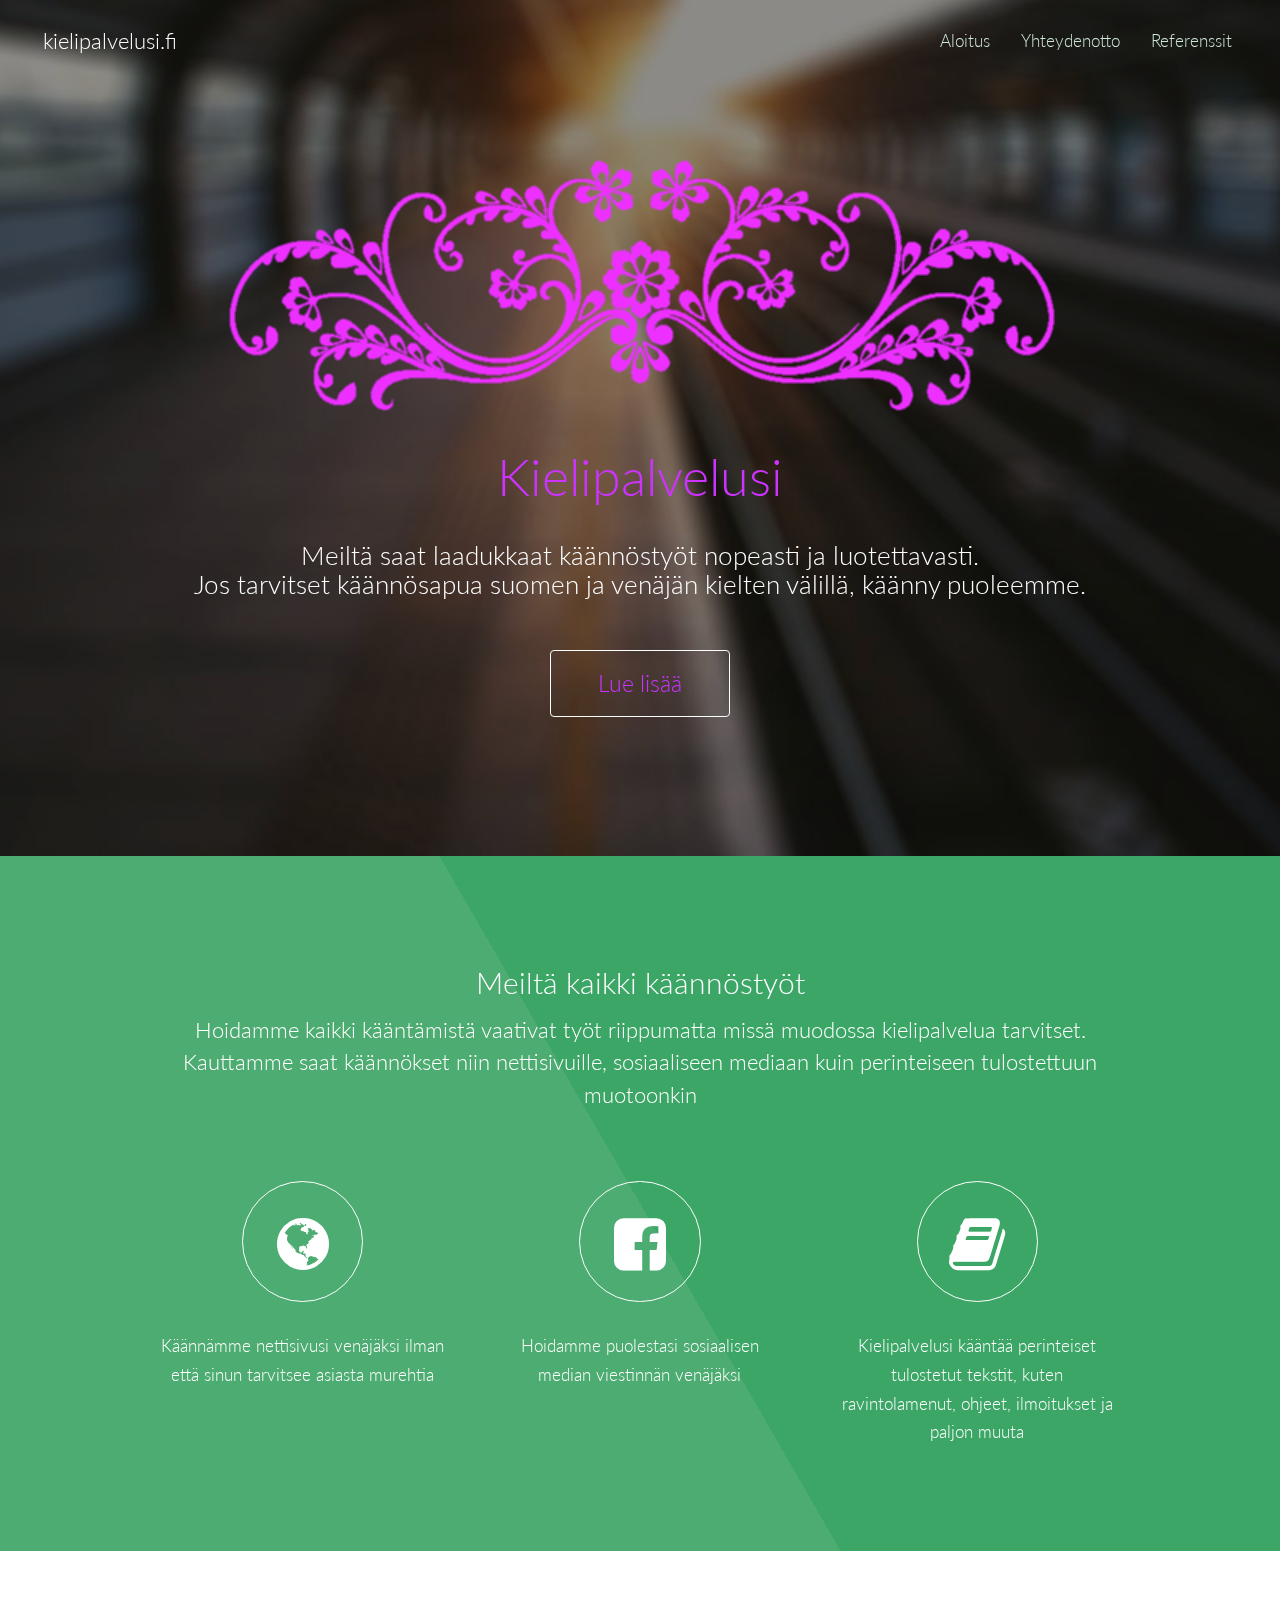
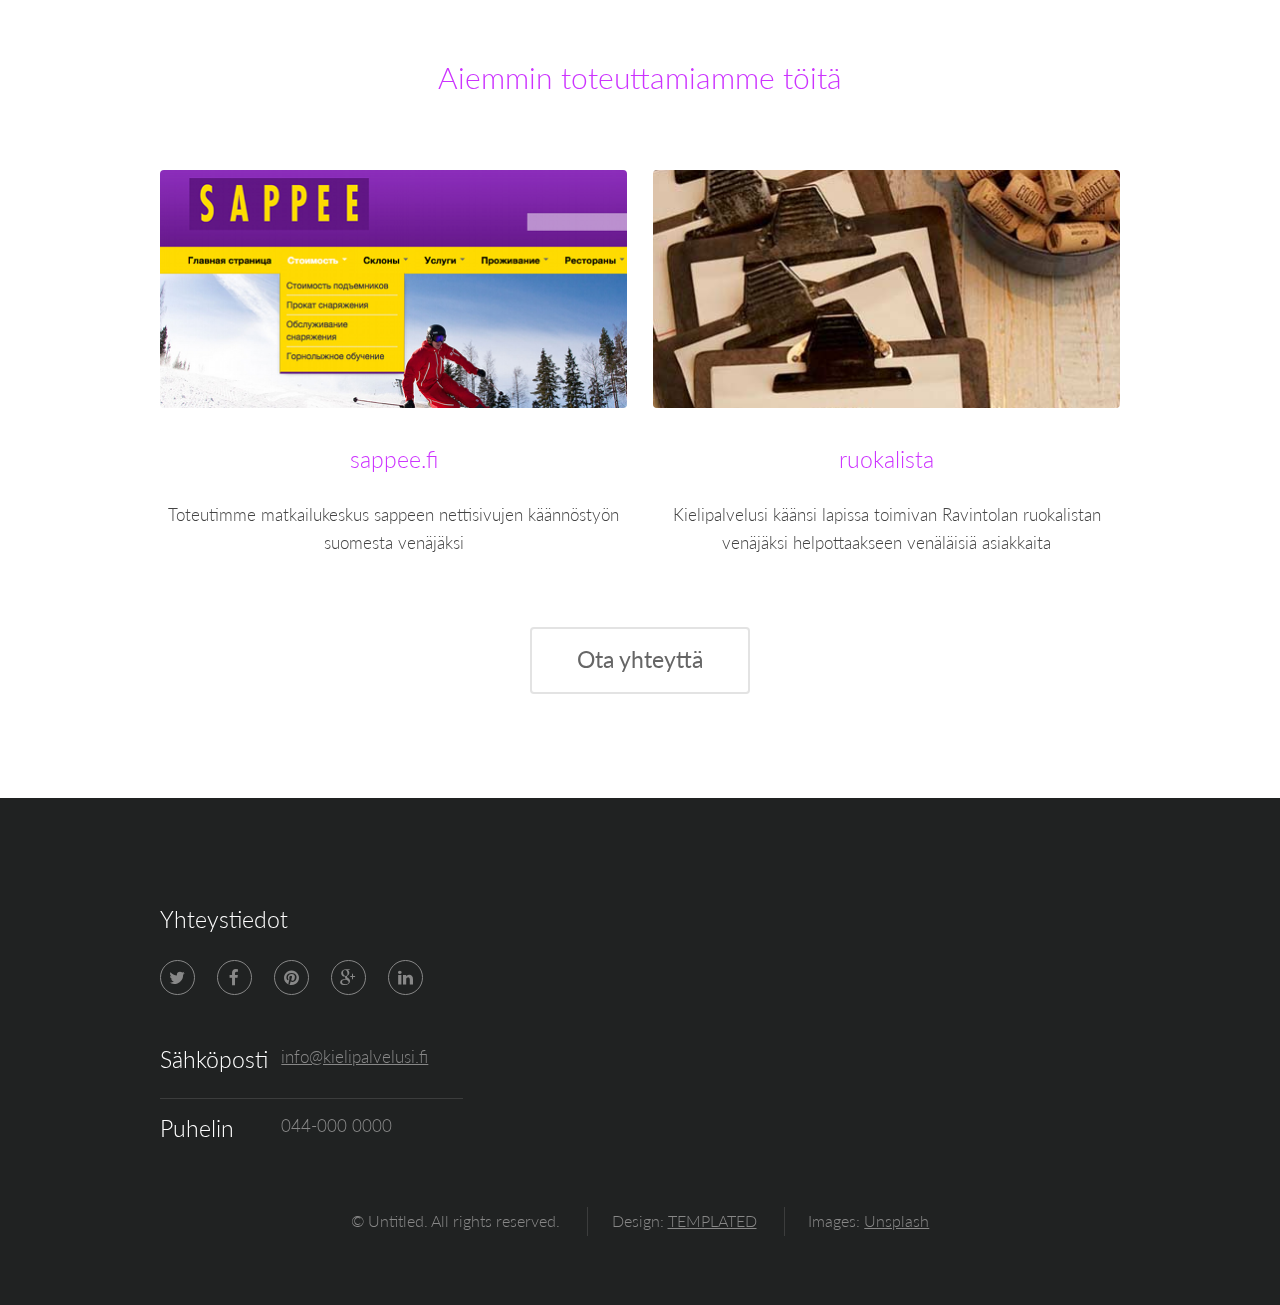
==== index.html @ eb9a6824 "Initial commit for kielipalvelusi.fi" ====
<!DOCTYPE html>
<!--
	Interphase by TEMPLATED
	templated.co @templatedco
	Released for free under the Creative Commons Attribution 3.0 license (templated.co/license)
-->
<html lang="en">
	<head>
		<meta charset="UTF-8">
		<title>Kielipalvelusi.fi</title>
		<meta http-equiv="content-type" content="text/html; charset=utf-8" />
		<meta name="description" content="" />
		<meta name="keywords" content="kielipalvelu tulkkaus kieli käännös" />
		<!--[if lte IE 8]><script src="css/ie/html5shiv.js"></script><![endif]-->
		<script src="js/jquery.min.js"></script>
		<script src="js/skel.min.js"></script>
		<script src="js/skel-layers.min.js"></script>
		<script src="js/init.js"></script>
		<noscript>
			<link rel="stylesheet" href="css/skel.css" />
			<link rel="stylesheet" href="css/style.css" />
			<link rel="stylesheet" href="css/style-xlarge.css" />
		</noscript>
		<!--[if lte IE 8]><link rel="stylesheet" href="css/ie/v8.css" /><![endif]-->
	</head>
	<body class="landing">

		<!-- Header -->
			<header id="header">
				<h1><a href="index.html">kielipalvelusi.fi</a></h1>
				<nav id="nav">
					<ul>
						<li><a href="index.html">Aloitus</a></li>
						<li><a href="yhteydenotto.html">Yhteydenotto</a></li>
						<li><a href="#two">Referenssit</a></li>
					</ul>
				</nav>
			</header>

		<!-- Banner -->
			<section id="banner">
				<img src="floral.png" /><h2>Kielipalvelusi</h2>
				<p>Meilt&auml; saat laadukkaat k&auml;&auml;nn&ouml;sty&ouml;t nopeasti ja luotettavasti.<br />
				Jos tarvitset k&auml;&auml;nn&ouml;sapua suomen ja ven&auml;j&auml;n kielten v&auml;lill&auml;, k&auml;&auml;nny puoleemme.</p>
				<ul class="actions">
					<li>
						<a href="#one" class="button big">Lue lis&auml;&auml;</a>
					</li>
				</ul>
			</section>

		<!-- One -->
			<section id="one" class="wrapper style1 align-center">
				<div class="container">
					<header>
						<h2>Meilt&auml; kaikki k&auml;&auml;nn&ouml;sty&ouml;t</h2>
						<p>Hoidamme kaikki k&auml;&auml;nt&auml;mist&auml; vaativat ty&ouml;t riippumatta miss&auml; muodossa kielipalvelua tarvitset. Kauttamme saat k&auml;&auml;nn&ouml;kset niin nettisivuille, sosiaaliseen mediaan kuin perinteiseen tulostettuun muotoonkin</p>
					</header>
					<div class="row 200%">
						<section class="4u 12u$(small)">
							<i class="icon big rounded fa-globe"></i>
							<p>K&auml;&auml;nn&auml;mme nettisivusi ven&auml;j&auml;ksi ilman ett&auml; sinun tarvitsee asiasta murehtia</p>
						</section>
						<section class="4u 12u$(small)">
							<i class="icon big rounded fa-facebook-square"></i>
							<p>Hoidamme puolestasi sosiaalisen median viestinn&auml;n ven&auml;j&auml;ksi</p>
						</section>
						<section class="4u$ 12u$(small)">
							<i class="icon big rounded fa-book"></i>
							<p>Kielipalvelusi k&auml;&auml;nt&auml;&auml; perinteiset tulostetut tekstit, kuten ravintolamenut, ohjeet, ilmoitukset ja paljon muuta</p>
						</section>
					</div>
				</div>
			</section>

		<!-- Two -->
			<section id="two" class="wrapper style2 align-center">
				<div class="container">
					<header>
						<h2>Aiemmin toteuttamiamme t&ouml;it&auml;</h2>
					</header>
					<div class="row">
						<section class="feature 6u 12u$(small)">
							<img class="image fit" src="images/sappee.png" alt="" />
							<h3 class="title">sappee.fi</h3>
							<p>Toteutimme matkailukeskus sappeen nettisivujen k&auml;&auml;nn&ouml;sty&ouml;n suomesta ven&auml;j&auml;ksi</p>
						</section>
						<section class="feature 6u$ 12u$(small)">
							<img class="image fit" src="images/menu.png" alt="" />
							<h3 class="title">ruokalista</h3>
							<p>Kielipalvelusi k&auml;&auml;nsi lapissa toimivan Ravintolan ruokalistan ven&auml;j&auml;ksi helpottaakseen ven&auml;l&auml;isi&auml; asiakkaita</p>
						</section>

					</div>
					<footer>
						<ul class="actions">
							<li>
								<a href="yhteydenotto.html" class="button alt big">Ota yhteytt&auml;</a>
							</li>
						</ul>
					</footer>
				</div>
			</section>

		<!-- Footer -->
			<footer id="footer">
				<div class="container">
					<div class="row">
						<section class="4u$ 12u$(medium) 12u$(small)">
							<h3>Yhteystiedot</h3>
							<ul class="icons">
								<li><a href="#" class="icon rounded fa-twitter"><span class="label">Twitter</span></a></li>
								<li><a href="#" class="icon rounded fa-facebook"><span class="label">Facebook</span></a></li>
								<li><a href="#" class="icon rounded fa-pinterest"><span class="label">Pinterest</span></a></li>
								<li><a href="#" class="icon rounded fa-google-plus"><span class="label">Google+</span></a></li>
								<li><a href="#" class="icon rounded fa-linkedin"><span class="label">LinkedIn</span></a></li>
							</ul>
							<ul class="tabular">
								<li>
									<h3>S&auml;hk&ouml;posti</h3>
									<a href="#">info@kielipalvelusi.fi</a>
								</li>
								<li>
									<h3>Puhelin</h3>
									044-000 0000
								</li>
							</ul>
						</section>
					</div>
					<ul class="copyright">
						<li>&copy; Untitled. All rights reserved.</li>
						<li>Design: <a href="http://templated.co">TEMPLATED</a></li>
						<li>Images: <a href="http://unsplash.com">Unsplash</a></li>
					</ul>
				</div>
			</footer>

	</body>
</html>
---- css/skel.css ----
/* Resets (http://meyerweb.com/eric/tools/css/reset/ | v2.0 | 20110126 | License: none (public domain)) */

	html,body,div,span,applet,object,iframe,h1,h2,h3,h4,h5,h6,p,blockquote,pre,a,abbr,acronym,address,big,cite,code,del,dfn,em,img,ins,kbd,q,s,samp,small,strike,strong,sub,sup,tt,var,b,u,i,center,dl,dt,dd,ol,ul,li,fieldset,form,label,legend,table,caption,tbody,tfoot,thead,tr,th,td,article,aside,canvas,details,embed,figure,figcaption,footer,header,hgroup,menu,nav,output,ruby,section,summary,time,mark,audio,video{margin:0;padding:0;border:0;font-size:100%;font:inherit;vertical-align:baseline;}article,aside,details,figcaption,figure,footer,header,hgroup,menu,nav,section{display:block;}body{line-height:1;}ol,ul{list-style:none;}blockquote,q{quotes:none;}blockquote:before,blockquote:after,q:before,q:after{content:'';content:none;}table{border-collapse:collapse;border-spacing:0;}body{-webkit-text-size-adjust:none}

/* Box Model */

	*, *:before, *:after {
		-moz-box-sizing: border-box;
		-webkit-box-sizing: border-box;
		box-sizing: border-box;
	}

/* Container */

	body {
		/* min-width: (containers) */
		min-width: 1200px;
	}

	.container {
		margin-left: auto;
		margin-right: auto;

		/* width: (containers) */
		width: 1200px;
	}

	/* Modifiers */

		/* 125% */
			.container.\31 25\25 {
				width: 100%;

				/* max-width: (containers * 1.25) */
				max-width: 1500px;

				/* min-width: (containers) */
				min-width: 1200px;
			}

		/* 75% */
			.container.\37 5\25 {

				/* width: (containers * 0.75) */
				width: 900px;

			}

		/* 50% */
			.container.\35 0\25 {

				/* width: (containers * 0.50) */
				width: 600px;

			}

		/* 25% */
			.container.\32 5\25 {

				/* width: (containers * 0.25) */
				width: 300px;

			}

/* Grid */

	.row {
		border-bottom: solid 1px transparent;
	}

	.row > * {
		float: left;
	}

	.row:after, .row:before {
		content: '';
		display: block;
		clear: both;
		height: 0;
	}

	.row.uniform > * > :first-child {
		margin-top: 0;
	}

	.row.uniform > * > :last-child {
		margin-bottom: 0;
	}

	/* Gutters */

		/* Normal */

			.row > * {
				/* padding: (gutters.horizontal) 0 0 (gutters.vertical) */
				padding: 0 0 0 2em;
			}

			.row {
				/* margin: -(gutters.horizontal) 0 0 -(gutters.vertical) */
				margin: 0 0 0 -2em;
			}

			.row.uniform > * {
				/* padding: (gutters.vertical) 0 0 (gutters.vertical) */
				padding: 2em 0 0 2em;
			}

			.row.uniform {
				/* margin: -(gutters.vertical) 0 0 -(gutters.vertical) */
				margin: -2em 0 0 -2em;
			}

		/* 200% */

			.row.\32 00\25 > * {
				/* padding: (gutters.horizontal) 0 0 (gutters.vertical) */
				padding: 0 0 0 4em;
			}

			.row.\32 00\25 {
				/* margin: -(gutters.horizontal) 0 0 -(gutters.vertical) */
				margin: 0 0 0 -4em;
			}

			.row.uniform.\32 00\25 > * {
				/* padding: (gutters.vertical) 0 0 (gutters.vertical) */
				padding: 4em 0 0 4em;
			}

			.row.uniform.\32 00\25 {
				/* margin: -(gutters.vertical) 0 0 -(gutters.vertical) */
				margin: -4em 0 0 -4em;
			}

		/* 150% */

			.row.\31 50\25 > * {
				/* padding: (gutters.horizontal) 0 0 (gutters.vertical) */
				padding: 0 0 0 1.5em;
			}

			.row.\31 50\25 {
				/* margin: -(gutters.horizontal) 0 0 -(gutters.vertical) */
				margin: 0 0 0 -1.5em;
			}

			.row.uniform.\31 50\25 > * {
				/* padding: (gutters.vertical) 0 0 (gutters.vertical) */
				padding: 1.5em 0 0 1.5em;
			}

			.row.uniform.\31 50\25 {
				/* margin: -(gutters.vertical) 0 0 -(gutters.vertical) */
				margin: -1.5em 0 0 -1.5em;
			}

		/* 50% */

			.row.\35 0\25 > * {
				/* padding: (gutters.horizontal) 0 0 (gutters.vertical) */
				padding: 0 0 0 1em;
			}

			.row.\35 0\25 {
				/* margin: -(gutters.horizontal) 0 0 -(gutters.vertical) */
				margin: 0 0 0 -1em;
			}

			.row.uniform.\35 0\25 > * {
				/* padding: (gutters.vertical) 0 0 (gutters.vertical) */
				padding: 1em 0 0 1em;
			}

			.row.uniform.\35 0\25 {
				/* margin: -(gutters.vertical) 0 0 -(gutters.vertical) */
				margin: -1em 0 0 -1em;
			}

		/* 25% */

			.row.\32 5\25 > * {
				/* padding: (gutters.horizontal) 0 0 (gutters.vertical) */
				padding: 0 0 0 0.5em;
			}

			.row.\32 5\25 {
				/* margin: -(gutters.horizontal) 0 0 -(gutters.vertical) */
				margin: 0 0 0 -0.5em;
			}

			.row.uniform.\32 5\25 > * {
				/* padding: (gutters.vertical) 0 0 (gutters.vertical) */
				padding: 0.5em 0 0 0.5em;
			}

			.row.uniform.\32 5\25 {
				/* margin: -(gutters.vertical) 0 0 -(gutters.vertical) */
				margin: -0.5em 0 0 -0.5em;
			}

		/* 0% */

			.row.\30 \25 > * {
				/* padding: (gutters.horizontal) 0 0 (gutters.vertical) */
				padding: 0;
			}

			.row.\30 \25 {
				/* margin: -(gutters.horizontal) 0 0 -(gutters.vertical) */
				margin: 0;
			}

	/* Cells */

		.\31 2u, .\31 2u\24, .\31 2u\28 1\29, .\31 2u\24\28 1\29 { width: 100%; clear: none; }
		.\31 1u, .\31 1u\24, .\31 1u\28 1\29, .\31 1u\24\28 1\29 { width: 91.6666666667%; clear: none; }
		.\31 0u, .\31 0u\24, .\31 0u\28 1\29, .\31 0u\24\28 1\29 { width: 83.3333333333%; clear: none; }
		.\39 u, .\39 u\24, .\39 u\28 1\29, .\39 u\24\28 1\29 { width: 75%; clear: none; }
		.\38 u, .\38 u\24, .\38 u\28 1\29, .\38 u\24\28 1\29 { width: 66.6666666667%; clear: none; }
		.\37 u, .\37 u\24, .\37 u\28 1\29, .\37 u\24\28 1\29 { width: 58.3333333333%; clear: none; }
		.\36 u, .\36 u\24, .\36 u\28 1\29, .\36 u\24\28 1\29 { width: 50%; clear: none; }
		.\35 u, .\35 u\24, .\35 u\28 1\29, .\35 u\24\28 1\29 { width: 41.6666666667%; clear: none; }
		.\34 u, .\34 u\24, .\34 u\28 1\29, .\34 u\24\28 1\29 { width: 33.3333333333%; clear: none; }
		.\33 u, .\33 u\24, .\33 u\28 1\29, .\33 u\24\28 1\29 { width: 25%; clear: none; }
		.\32 u, .\32 u\24, .\32 u\28 1\29, .\32 u\24\28 1\29 { width: 16.6666666667%; clear: none; }
		.\31 u, .\31 u\24, .\31 u\28 1\29, .\31 u\24\28 1\29 { width: 8.3333333333%; clear: none; }

		.\31 2u\24 + *, .\31 2u\24\28 1\29 + *,
		.\31 1u\24 + *, .\31 1u\24\28 1\29 + *,
		.\31 0u\24 + *, .\31 0u\24\28 1\29 + *,
		.\39 u\24 + *, .\39 u\24\28 1\29 + *,
		.\38 u\24 + *, .\38 u\24\28 1\29 + *,
		.\37 u\24 + *, .\37 u\24\28 1\29 + *,
		.\36 u\24 + *, .\36 u\24\28 1\29 + *,
		.\35 u\24 + *, .\35 u\24\28 1\29 + *,
		.\34 u\24 + *, .\34 u\24\28 1\29 + *,
		.\33 u\24 + *, .\33 u\24\28 1\29 + *,
		.\32 u\24 + *, .\32 u\24\28 1\29 + *,
		.\31 u\24  + *,  .\31 u\24\28 1\29 + * {
			clear: left;
		}

		.\-11u { margin-left: 91.6666666667% }
		.\-10u { margin-left: 83.3333333333% }
		.\-9u { margin-left: 75% }
		.\-8u { margin-left: 66.6666666667% }
		.\-7u { margin-left: 58.3333333333% }
		.\-6u { margin-left: 50% }
		.\-5u { margin-left: 41.6666666667% }
		.\-4u { margin-left: 33.3333333333% }
		.\-3u { margin-left: 25% }
		.\-2u { margin-left: 16.6666666667% }
		.\-1u { margin-left: 8.3333333333% }
---- css/style.css ----
@charset "UTF-8";
@import url(font-awesome.min.css);
@import url("http://fonts.googleapis.com/css?family=Lato:300,400");

/*
	Interphase by TEMPLATED
	templated.co @templatedco
	Released for free under the Creative Commons Attribution 3.0 license (templated.co/license)
*/

/* Basic */

	body {
		background: #fff;
	}

	body, input, select, textarea {
		color: #444;
		font-family: "Lato", Helvetica, sans-serif;
		font-size: 15pt;
		font-weight: 300;
		line-height: 1.65em;
	}

	a {
		color: #4dac71;
		text-decoration: underline;
	}

		a:hover {
			text-decoration: none;
		}

	strong, b {
		color: #666;
		font-weight: 400;
	}

	em, i {
		font-style: italic;
	}

	p {
		margin: 0 0 2em 0;
		# color: #ffffff;
	}

	h1, h2, h3, h4, h5, h6 {
		color: #cc33ff;
		font-weight: 300;
		line-height: 1em;
		margin: 0 0 1em 0;
	}

		h1 a, h2 a, h3 a, h4 a, h5 a, h6 a {
			color: inherit;
			text-decoration: none;
		}

	h2 {
		font-size: 1.75em;
		line-height: 1.5em;
	}

	h3 {
		font-size: 1.35em;
		line-height: 1.5em;
	}

	h4 {
		font-size: 1.1em;
		line-height: 1.5em;
	}

	h5 {
		font-size: 0.9em;
		line-height: 1.5em;
	}

	h6 {
		font-size: 0.7em;
		line-height: 1.5em;
	}

	sub {
		font-size: 0.8em;
		position: relative;
		top: 0.5em;
	}

	sup {
		font-size: 0.8em;
		position: relative;
		top: -0.5em;
	}

	hr {
		border: 0;
		border-bottom: medium 1px rgba(144, 144, 144, 0.25);
		margin: 2em 0;
	}

		hr.major {
			margin: 3em 0;
		}

	blockquote {
		border-left: solid 4px rgba(144, 144, 144, 0.25);
		font-style: italic;
		margin: 0 0 2em 0;
		padding: 0.5em 0 0.5em 2em;
	}

	code {
		background: rgba(144, 144, 144, 0.075);
		border-radius: 4px;
		border: solid 1px rgba(144, 144, 144, 0.25);
		font-family: "Courier New", monospace;
		font-size: 0.9em;
		margin: 0 0.25em;
		padding: 0.25em 0.65em;
	}

	pre {
		-webkit-overflow-scrolling: touch;
		font-family: "Courier New", monospace;
		font-size: 0.9em;
		margin: 0 0 2em 0;
	}

		pre code {
			display: block;
			line-height: 1.75em;
			padding: 1em 1.5em;
			overflow-x: auto;
		}

	.align-left {
		text-align: left;
	}

	.align-center {
		text-align: center;
	}

	.align-right {
		text-align: right;
	}

/* Section/Article */

	section.special, article.special {
		text-align: center;
	}

	header p {
		position: relative;
		margin: 0 0 1.5em 0;
	}

	header h2 + p {
		font-size: 1.25em;
		margin-top: -1em;
		line-height: 1.5em;
	}

	header h3 + p {
		font-size: 1.1em;
		margin-top: -0.8em;
		line-height: 1.5em;
	}

	header h4 + p,
	header h5 + p,
	header h6 + p {
		font-size: 0.9em;
		margin-top: -0.6em;
		line-height: 1.5em;
	}

	header.major {
		text-align: center;
		margin-bottom: 3em;
	}

		header.major h2 {
			font-size: 3em;
		}

		header.major p {
			border-top: medium double rgba(144, 144, 144, 0.25);
			display: inline-block;
			padding: 2em 2em 0 2em;
		}

/* Form */

	form {
		margin: 0 0 20em 0;
	}

	label {
		color: #666;
		display: block;
		font-size: 0.9em;
		font-weight: 400;
		margin: 0 0 1em 0;
	}

	input[type="text"],
	input[type="password"],
	input[type="email"],
	select,
	textarea {
		-moz-appearance: none;
		-webkit-appearance: none;
		-o-appearance: none;
		-ms-appearance: none;
		appearance: none;
		background: rgba(144, 144, 144, 0.075);
		border-radius: 4px;
		border: none;
		border: solid 1px rgba(144, 144, 144, 0.25);
		color: inherit;
		display: block;
		outline: 0;
		padding: 0 1em;
		text-decoration: none;
		width: 100%;
	}

		input[type="text"]:invalid,
		input[type="password"]:invalid,
		input[type="email"]:invalid,
		select:invalid,
		textarea:invalid {
			box-shadow: none;
		}

		input[type="text"]:focus,
		input[type="password"]:focus,
		input[type="email"]:focus,
		select:focus,
		textarea:focus {
			border-color: #4dac71;
			box-shadow: 0 0 0 1px #4dac71;
		}

	.select-wrapper {
		text-decoration: none;
		display: block;
		position: relative;
	}

		.select-wrapper:before {
			content: "";
			-moz-osx-font-smoothing: grayscale;
			-webkit-font-smoothing: antialiased;
			font-family: FontAwesome;
			font-style: normal;
			font-weight: normal;
			text-transform: none !important;
		}

		.select-wrapper:before {
			color: rgba(144, 144, 144, 0.25);
			display: block;
			height: 2.75em;
			line-height: 2.75em;
			pointer-events: none;
			position: absolute;
			right: 0;
			text-align: center;
			top: 0;
			width: 2.75em;
		}

		.select-wrapper select::-ms-expand {
			display: none;
		}

	input[type="text"],
	input[type="password"],
	input[type="email"],
	select {
		height: 2.75em;
	}

	textarea {
		padding: 0.75em 1em;
	}

	input[type="checkbox"],
	input[type="radio"] {
		-moz-appearance: none;
		-webkit-appearance: none;
		-o-appearance: none;
		-ms-appearance: none;
		appearance: none;
		display: block;
		float: left;
		margin-right: -2em;
		opacity: 0;
		width: 1em;
		z-index: -1;
	}

		input[type="checkbox"] + label,
		input[type="radio"] + label {
			text-decoration: none;
			color: #444;
			cursor: pointer;
			display: inline-block;
			font-size: 1em;
			font-weight: 300;
			padding-left: 2.4em;
			padding-right: 0.75em;
			position: relative;
		}

			input[type="checkbox"] + label:before,
			input[type="radio"] + label:before {
				-moz-osx-font-smoothing: grayscale;
				-webkit-font-smoothing: antialiased;
				font-family: FontAwesome;
				font-style: normal;
				font-weight: normal;
				text-transform: none !important;
			}

			input[type="checkbox"] + label:before,
			input[type="radio"] + label:before {
				background: rgba(144, 144, 144, 0.075);
				border-radius: 4px;
				border: solid 1px rgba(144, 144, 144, 0.25);
				content: '';
				display: inline-block;
				height: 1.65em;
				left: 0;
				line-height: 1.58125em;
				position: absolute;
				text-align: center;
				top: 0;
				width: 1.65em;
			}

		input[type="checkbox"]:checked + label:before,
		input[type="radio"]:checked + label:before {
			background: #3ba666;
			border-color: #3ba666;
			color: #ffffff;
			content: '\f00c';
		}

		input[type="checkbox"]:focus + label:before,
		input[type="radio"]:focus + label:before {
			border-color: #4dac71;
			box-shadow: 0 0 0 1px #4dac71;
		}

	input[type="checkbox"] + label:before {
		border-radius: 4px;
	}

	input[type="radio"] + label:before {
		border-radius: 100%;
	}

	::-webkit-input-placeholder {
		color: #888 !important;
		opacity: 1.0;
	}

	:-moz-placeholder {
		color: #888 !important;
		opacity: 1.0;
	}

	::-moz-placeholder {
		color: #888 !important;
		opacity: 1.0;
	}

	:-ms-input-placeholder {
		color: #888 !important;
		opacity: 1.0;
	}

	.formerize-placeholder {
		color: #888 !important;
		opacity: 1.0;
	}

/* Box */

	.box {
		border-radius: 4px;
		border: solid 1px rgba(144, 144, 144, 0.25);
		margin-bottom: 2em;
		padding: 1.5em;
	}

		.box > :last-child,
		.box > :last-child > :last-child,
		.box > :last-child > :last-child > :last-child {
			margin-bottom: 0;
		}

		.box.alt {
			border: 0;
			border-radius: 0;
			padding: 0;
		}

/* Icon */

	.icon {
		text-decoration: none;
		border-bottom: none;
		position: relative;
	}

		.icon:before {
			-moz-osx-font-smoothing: grayscale;
			-webkit-font-smoothing: antialiased;
			font-family: FontAwesome;
			font-style: normal;
			font-weight: normal;
			text-transform: none !important;
		}

		.icon > .label {
			display: none;
		}

		.icon.rounded {
			border-radius: 100%;
			border: 1px solid #4dac71;
			display: inline-block;
			height: 2em;
			line-height: 2em;
			text-align: center;
			width: 2em;
		}

			.icon.rounded.big {
				font-size: 3.5em;
			}

/* Image */

	.image {
		border-radius: 4px;
		border: 0;
		display: inline-block;
		position: relative;
	}

		.image img {
			border-radius: 4px;
			display: block;
		}

		.image.left {
			float: left;
			padding: 0 1.5em 1em 0;
			top: 0.25em;
		}

		.image.right {
			float: right;
			padding: 0 0 1em 1.5em;
			top: 0.25em;
		}

		.image.left, .image.right {
			max-width: 40%;
		}

			.image.left img, .image.right img {
				width: 100%;
			}

		.image.fit {
			display: block;
			margin: 0 0 2em 0;
			width: 100%;
		}

			.image.fit img {
				width: 100%;
			}

/* List */

	ol {
		list-style: decimal;
		margin: 0 0 2em 0;
		padding-left: 1.25em;
	}

		ol li {
			padding-left: 0.25em;
		}

	ul {
		list-style: disc;
		margin: 0 0 2em 0;
		padding-left: 1em;
	}

		ul li {
			padding-left: 0.5em;
		}

		ul.alt {
			list-style: none;
			padding-left: 0;
		}

			ul.alt li {
				border-top: solid 1px rgba(144, 144, 144, 0.25);
				padding: 0.8em 0;
			}

				ul.alt li:first-child {
					border-top: 0;
					padding-top: 0;
				}

		ul.icons {
			cursor: default;
			list-style: none;
			padding-left: 0;
		}

			ul.icons li {
				display: inline-block;
				padding: 0 1em 0 0;
			}

				ul.icons li:last-child {
					padding-right: 0;
				}

		ul.actions {
			cursor: default;
			list-style: none;
			padding-left: 0;
		}

			ul.actions li {
				display: inline-block;
				padding: 0 1em 0 0;
				vertical-align: middle;
			}

				ul.actions li:last-child {
					padding-right: 0;
				}

			ul.actions.small li {
				padding: 0 0.5em 0 0;
			}

			ul.actions.vertical li {
				display: block;
				padding: 1em 0 0 0;
			}

				ul.actions.vertical li:first-child {
					padding-top: 0;
				}

				ul.actions.vertical li > * {
					margin-bottom: 0;
				}

			ul.actions.vertical.small li {
				padding: 0.5em 0 0 0;
			}

				ul.actions.vertical.small li:first-child {
					padding-top: 0;
				}

			ul.actions.fit {
				display: table;
				margin-left: -1em;
				padding: 0;
				table-layout: fixed;
				width: calc(100% + 1em);
			}

				ul.actions.fit li {
					display: table-cell;
					padding: 0 0 0 1em;
				}

					ul.actions.fit li > * {
						margin-bottom: 0;
					}

				ul.actions.fit.small {
					margin-left: -0.5em;
					width: calc(100% + 0.5em);
				}

					ul.actions.fit.small li {
						padding: 0 0 0 0.5em;
					}

		ul.tabular {
			list-style: outside none none;
			padding: 0px;
		}

			ul.tabular li {
				border-top: solid 1px rgba(144, 144, 144, 0.25);
				line-height: 1.75em;
				margin: 1.5em 0px 0px;
				padding-left: 7em;
				padding-top: 12px;
				position: relative;
			}

				ul.tabular li:first-child {
					border-top: 0;
					margin-top: 0;
				}

				ul.tabular li h3 {
					left: 0px;
					position: absolute;
					text-align: center;
					top: 12px;
					vertical-align: top;
					width: 1em;
				}

	dl {
		margin: 0 0 2em 0;
	}

/* Table */

	.table-wrapper {
		-webkit-overflow-scrolling: touch;
		overflow-x: auto;
	}

	table {
		margin: 0 0 2em 0;
		width: 100%;
	}

		table tbody tr {
			border: solid 1px rgba(144, 144, 144, 0.25);
			border-left: 0;
			border-right: 0;
		}

			table tbody tr:nth-child(2n + 1) {
				background-color: rgba(144, 144, 144, 0.075);
			}

		table td {
			padding: 0.75em 0.75em;
		}

		table th {
			color: #666;
			font-size: 0.9em;
			font-weight: 400;
			padding: 0 0.75em 0.75em 0.75em;
			text-align: left;
		}

		table thead {
			border-bottom: solid 2px rgba(144, 144, 144, 0.25);
		}

		table tfoot {
			border-top: solid 2px rgba(144, 144, 144, 0.25);
		}

		table.alt {
			border-collapse: separate;
		}

			table.alt tbody tr td {
				border: solid 1px rgba(144, 144, 144, 0.25);
				border-left-width: 0;
				border-top-width: 0;
			}

				table.alt tbody tr td:first-child {
					border-left-width: 1px;
				}

			table.alt tbody tr:first-child td {
				border-top-width: 1px;
			}

			table.alt thead {
				border-bottom: 0;
			}

			table.alt tfoot {
				border-top: 0;
			}

/* Button */

	input[type="submit"],
	input[type="reset"],
	input[type="button"],
	.button {
		-moz-appearance: none;
		-webkit-appearance: none;
		-o-appearance: none;
		-ms-appearance: none;
		appearance: none;
		-moz-transition: background-color 0.2s ease-in-out, color 0.2s ease-in-out;
		-webkit-transition: background-color 0.2s ease-in-out, color 0.2s ease-in-out;
		-o-transition: background-color 0.2s ease-in-out, color 0.2s ease-in-out;
		-ms-transition: background-color 0.2s ease-in-out, color 0.2s ease-in-out;
		transition: background-color 0.2s ease-in-out, color 0.2s ease-in-out;
		background-color: #3ba666;
		border-radius: 4px;
		border: 0;
		color: #cc33ff !important;
		cursor: pointer;
		display: inline-block;
		font-weight: 400;
		height: 2.85em;
		line-height: 2.8em;
		padding: 0 2em;
		text-align: center;
		text-decoration: none;
		white-space: nowrap;
	}

		input[type="submit"]:hover,
		input[type="reset"]:hover,
		input[type="button"]:hover,
		.button:hover {
			background-color: #42b972;
		}

		input[type="submit"]:active,
		input[type="reset"]:active,
		input[type="button"]:active,
		.button:active {
			background-color: #34935a;
		}

		input[type="submit"].icon,
		input[type="reset"].icon,
		input[type="button"].icon,
		.button.icon {
			padding-left: 1.35em;
		}

			input[type="submit"].icon:before,
			input[type="reset"].icon:before,
			input[type="button"].icon:before,
			.button.icon:before {
				margin-right: 0.5em;
			}

		input[type="submit"].fit,
		input[type="reset"].fit,
		input[type="button"].fit,
		.button.fit {
			display: block;
			margin: 0 0 1em 0;
			width: 100%;
		}

		input[type="submit"].small,
		input[type="reset"].small,
		input[type="button"].small,
		.button.small {
			font-size: 0.8em;
		}

		input[type="submit"].big,
		input[type="reset"].big,
		input[type="button"].big,
		.button.big {
			font-size: 1.35em;
		}

		input[type="submit"].alt,
		input[type="reset"].alt,
		input[type="button"].alt,
		.button.alt {
			background-color: transparent;
			box-shadow: inset 0 0 0 2px rgba(144, 144, 144, 0.25);
			color: #666 !important;
		}

			input[type="submit"].alt:hover,
			input[type="reset"].alt:hover,
			input[type="button"].alt:hover,
			.button.alt:hover {
				background-color: rgba(144, 144, 144, 0.075);
			}

			input[type="submit"].alt:active,
			input[type="reset"].alt:active,
			input[type="button"].alt:active,
			.button.alt:active {
				background-color: rgba(144, 144, 144, 0.2);
			}

			input[type="submit"].alt.icon:before,
			input[type="reset"].alt.icon:before,
			input[type="button"].alt.icon:before,
			.button.alt.icon:before {
				color: #888;
			}

		input[type="submit"].special,
		input[type="reset"].special,
		input[type="button"].special,
		.button.special {
			background-color: #4dac71;
			color: #ffffff !important;
		}

			input[type="submit"].special:hover,
			input[type="reset"].special:hover,
			input[type="button"].special:hover,
			.button.special:hover {
				background-color: #5cb67e;
			}

			input[type="submit"].special:active,
			input[type="reset"].special:active,
			input[type="button"].special:active,
			.button.special:active {
				background-color: #459a65;
			}

		input[type="submit"].disabled, input[type="submit"]:disabled,
		input[type="reset"].disabled,
		input[type="reset"]:disabled,
		input[type="button"].disabled,
		input[type="button"]:disabled,
		.button.disabled,
		.button:disabled {
			background-color: #444 !important;
			box-shadow: inset 0 -0.15em 0 0 rgba(0, 0, 0, 0.15);
			color: #fff !important;
			cursor: default;
			opacity: 0.25;
		}

/* Header */

	body.landing #header {
		background-color: transparent;
		left: 0;
		position: absolute;
		top: 0;
	}

	#header {
		background-color: #202222;
		color: #ffffff;
		cursor: default;
		height: 4.75em;
		line-height: 4.75em;
		width: 100%;
		z-index: 10000;
	}

		#header h1 {
			color: #ffffff;
			height: inherit;
			left: 2.5em;
			line-height: inherit;
			margin: 0;
			padding: 0;
			position: absolute;
			top: 0;
		}

			#header h1 a {
				font-size: 1.25em;
			}

		#header nav {
			height: inherit;
			line-height: inherit;
			position: absolute;
			right: 2.75em;
			top: 0;
			vertical-align: middle;
		}

			#header nav > ul {
				list-style: none;
				margin: 0;
				padding-left: 0;
			}

				#header nav > ul > li {
					border-radius: 4px;
					display: inline-block;
					margin-left: 1.5em;
					padding-left: 0;
				}

					#header nav > ul > li a {
						-moz-transition: color 0.2s ease-in-out;
						-webkit-transition: color 0.2s ease-in-out;
						-o-transition: color 0.2s ease-in-out;
						-ms-transition: color 0.2s ease-in-out;
						transition: color 0.2s ease-in-out;
						color: #cee8d8;
						display: inline-block;
						text-decoration: none;
					}

						#header nav > ul > li a:hover {
							color: #ffffff;
						}

					#header nav > ul > li:first-child {
						margin-left: 0;
					}

					#header nav > ul > li .button {
						height: 2.25em;
						line-height: 2.25em;
						margin-bottom: 0;
						padding: 0 1em;
						position: relative;
						top: -0.075em;
						vertical-align: middle;
					}

		#header .container {
			position: relative;
		}

			#header .container h1 {
				left: 0;
			}

			#header .container nav {
				right: 0;
			}

/* Banner */

	#banner {
		background: url("images/overlay.png"), url("../images/banner.jpg");
		background-position: center;
		background-repeat: no-repeat;
		background-size: cover;
		color: #ffffff;
		padding: 8em 0em 8em;
		text-align: center;
	}

		#banner h2 {
			color: #cc33ff;
			font-size: 3em;
			line-height: 1em;
			margin: 0 0 0.5em 0;
			padding: 0;
		}

		#banner p {
			font-size: 1.5em;
			margin: 1.5em 0 0 0;
		}

		#banner .actions {
			margin: 3em 0 0 0;
		}

		#banner .button {
			background-color: transparent;
			border: 1px solid #ffffff;
			font-weight: 300;
		}
		
		#banner img {
			max-width: 75%;
			img
		}

			#banner .button:hover {
				background-color: rgba(255, 255, 255, 0.2);
			}

/* Wrapper */

	.wrapper {
		padding: 6em 0em 4em;
	}

		.wrapper.style1 {
			background-color: #3ba666;
			-moz-background-image: linear-gradient(60deg, #4dac71 50%, #3ba666 50%);
			-webkit-background-image: linear-gradient(60deg, #4dac71 50%, #3ba666 50%);
			-o-background-image: linear-gradient(60deg, #4dac71 50%, #3ba666 50%);
			-ms-background-image: linear-gradient(60deg, #4dac71 50%, #3ba666 50%);
			background-image: linear-gradient(60deg, #4dac71 50%, #3ba666 50%);
			color: #ffffff;
		}

			.wrapper.style1 header {
				margin-bottom: 4em;
			}

			.wrapper.style1 h2 {
				color: #ffffff;
			}

			.wrapper.style1 .icon.big {
				border-color: #ffffff;
				margin-bottom: 0.5em;
			}

		.wrapper.style2 .title, .wrapper.style2 header {
#			border-bottom: medium double rgba(144, 144, 144, 0.25);
		}

		.wrapper.style2 header {
			margin-bottom: 4em;
		}

		.wrapper.style2 .feature {
			margin: 0 0 2em 0;
		}

/* Footer */

	#footer {
		background: #202222;
		color: #888;
		padding: 6em 0em 4em;
	}

		#footer h2, #footer h3, #footer h4 {
			color: #ffffff;
		}

		#footer a {
			-moz-transition: all 0.2s ease-in-out;
			-webkit-transition: all 0.2s ease-in-out;
			-o-transition: all 0.2s ease-in-out;
			-ms-transition: all 0.2s ease-in-out;
			transition: all 0.2s ease-in-out;
			color: #888;
		}

			#footer a:active, #footer a:hover {
				color: #ffffff;
			}

		#footer .icons .rounded {
			border-color: #888;
			font-size: 1.5em;
		}

			#footer .icons .rounded:active, #footer .icons .rounded:hover {
				border-color: #ffffff;
			}

		#footer .copyright {
			font-size: 0.9em;
			margin: 2em 0 0 0;
			padding: 0;
			text-align: center;
		}

			#footer .copyright li {
				border-left: solid 1px rgba(144, 144, 144, 0.25);
				display: inline-block;
				list-style: none;
				margin-left: 1.5em;
				padding-left: 1.5em;
			}

				#footer .copyright li:first-child {
					border-left: 0;
					margin-left: 0;
					padding-left: 0;
				}
---- css/style-xlarge.css ----
/*
	Interphase by TEMPLATED
	templated.co @templatedco
	Released for free under the Creative Commons Attribution 3.0 license (templated.co/license)
*/

/* Basic */

	body, input, select, textarea {
		font-size: 13pt;
	}
---- css/ie/v8.css ----
/*
	Interphase by TEMPLATED
	templated.co @templatedco
	Released for free under the Creative Commons Attribution 3.0 license (templated.co/license)
*/

/* Banner */

	#banner {
		background: url("../../images/banner.jpg");
		background-size: cover;
		-ms-behavior: url("css/ie/backgroundsize.min.htc");
	}
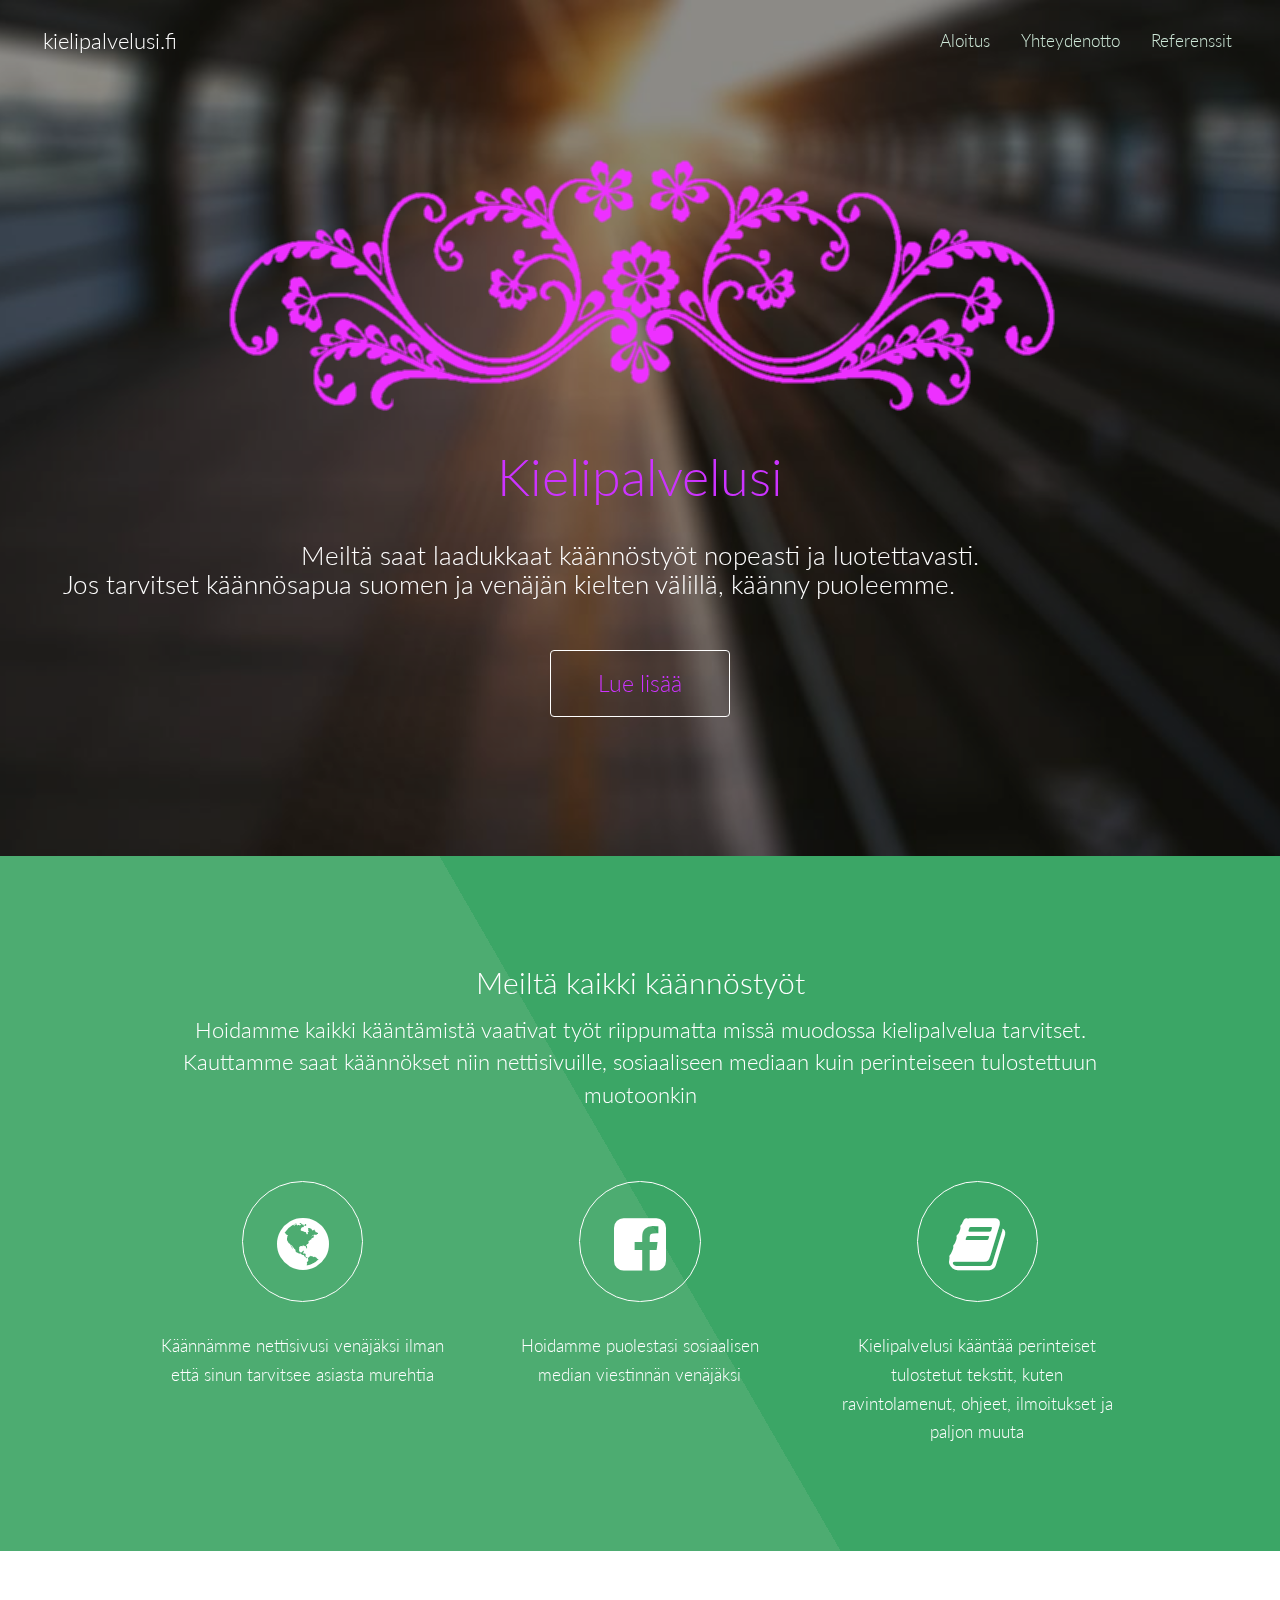
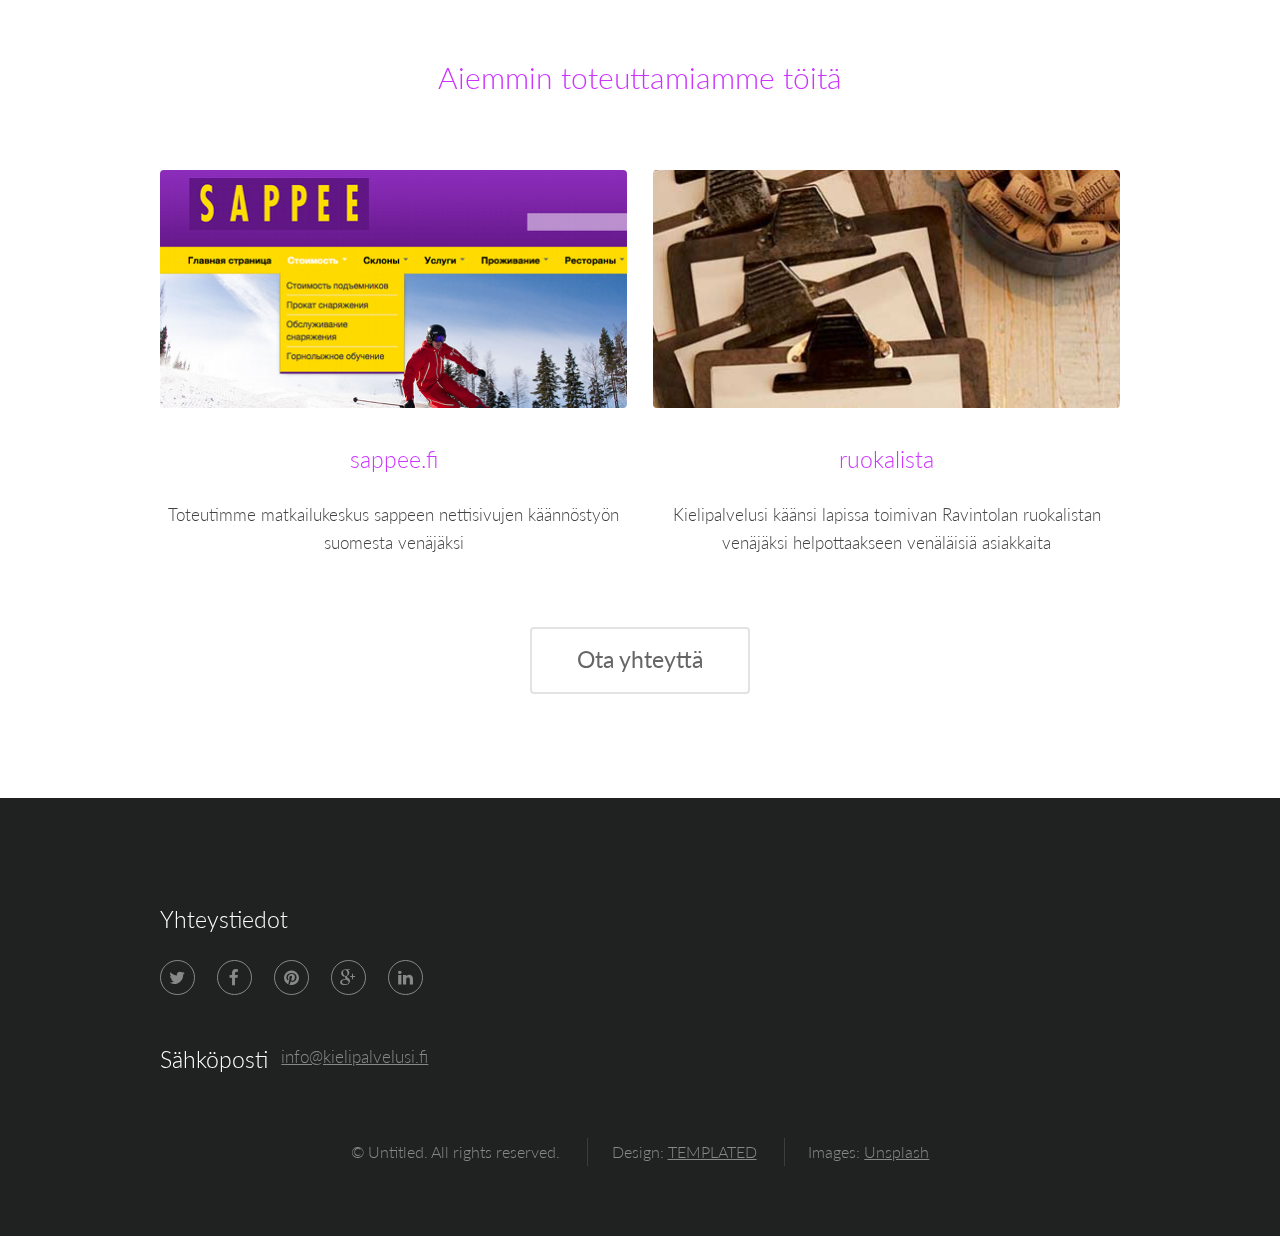
==== commit d5180859: "yleistä sälää" ====
--- a/index.html
+++ b/index.html
@@ -41,7 +41,8 @@
 			<section id="banner">
 				<img src="floral.png" /><h2>Kielipalvelusi</h2>
 				<p>Meilt&auml; saat laadukkaat k&auml;&auml;nn&ouml;sty&ouml;t nopeasti ja luotettavasti.<br />
-				Jos tarvitset k&auml;&auml;nn&ouml;sapua suomen ja ven&auml;j&auml;n kielten v&auml;lill&auml;, k&auml;&auml;nny puoleemme.</p>
+				Jos tarvitset k&auml;&auml;nn&ouml;sapua suomen ja ven&auml;j&auml;n kielten v&auml;lill&auml;, k&auml;&auml;nny puoleemme.
+				<span class="lisatietoa">Tähän tulee lisätietoa...</span></p>
 				<ul class="actions">
 					<li>
 						<a href="#one" class="button big">Lue lis&auml;&auml;</a>
@@ -120,10 +121,7 @@
 									<h3>S&auml;hk&ouml;posti</h3>
 									<a href="#">info@kielipalvelusi.fi</a>
 								</li>
-								<li>
-									<h3>Puhelin</h3>
-									044-000 0000
-								</li>
+
 							</ul>
 						</section>
 					</div>
--- a/css/style.css
+++ b/css/style.css
@@ -995,9 +995,13 @@
 			img
 		}
 
-			#banner .button:hover {
-				background-color: rgba(255, 255, 255, 0.2);
-			}
+		#banner .button:hover {
+			background-color: rgba(255, 255, 255, 0.2);
+		}
+		
+		#banner .lisatietoa {
+			visibility: hidden;
+		}
 
 /* Wrapper */
 
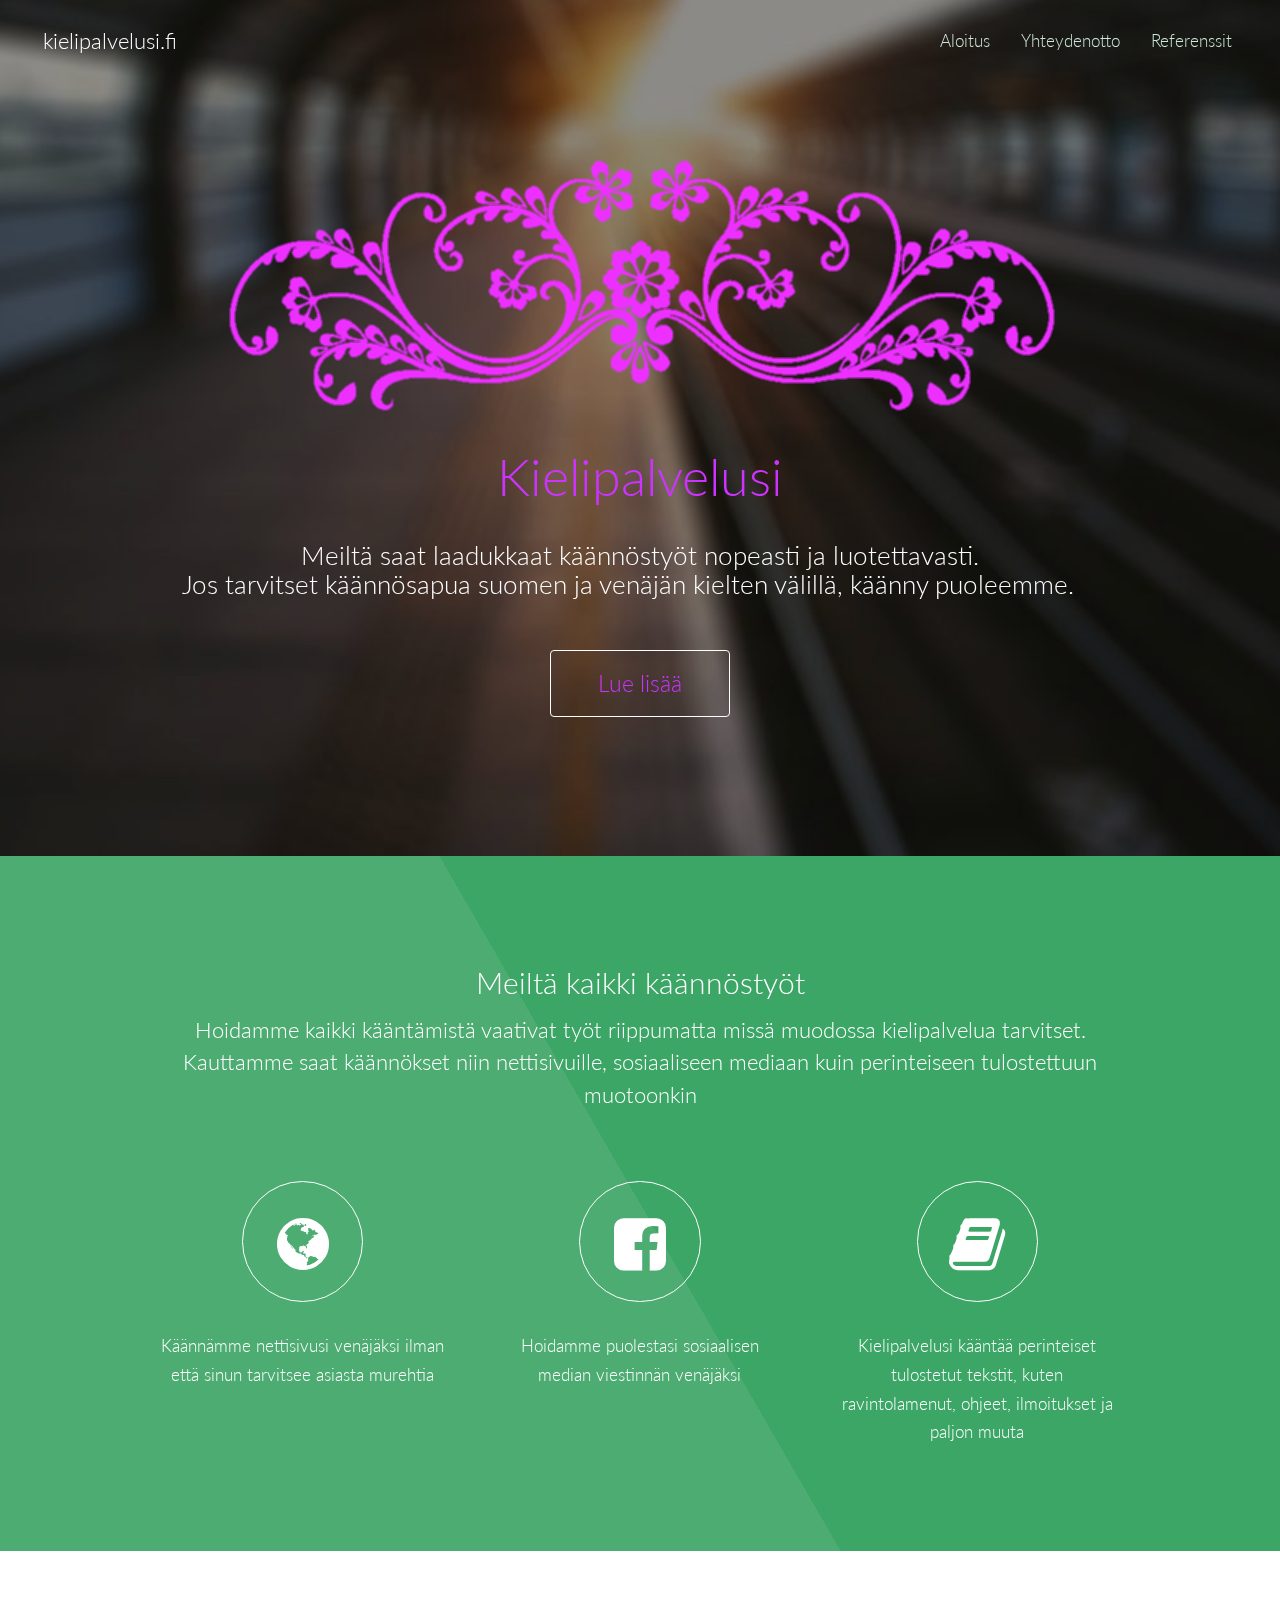
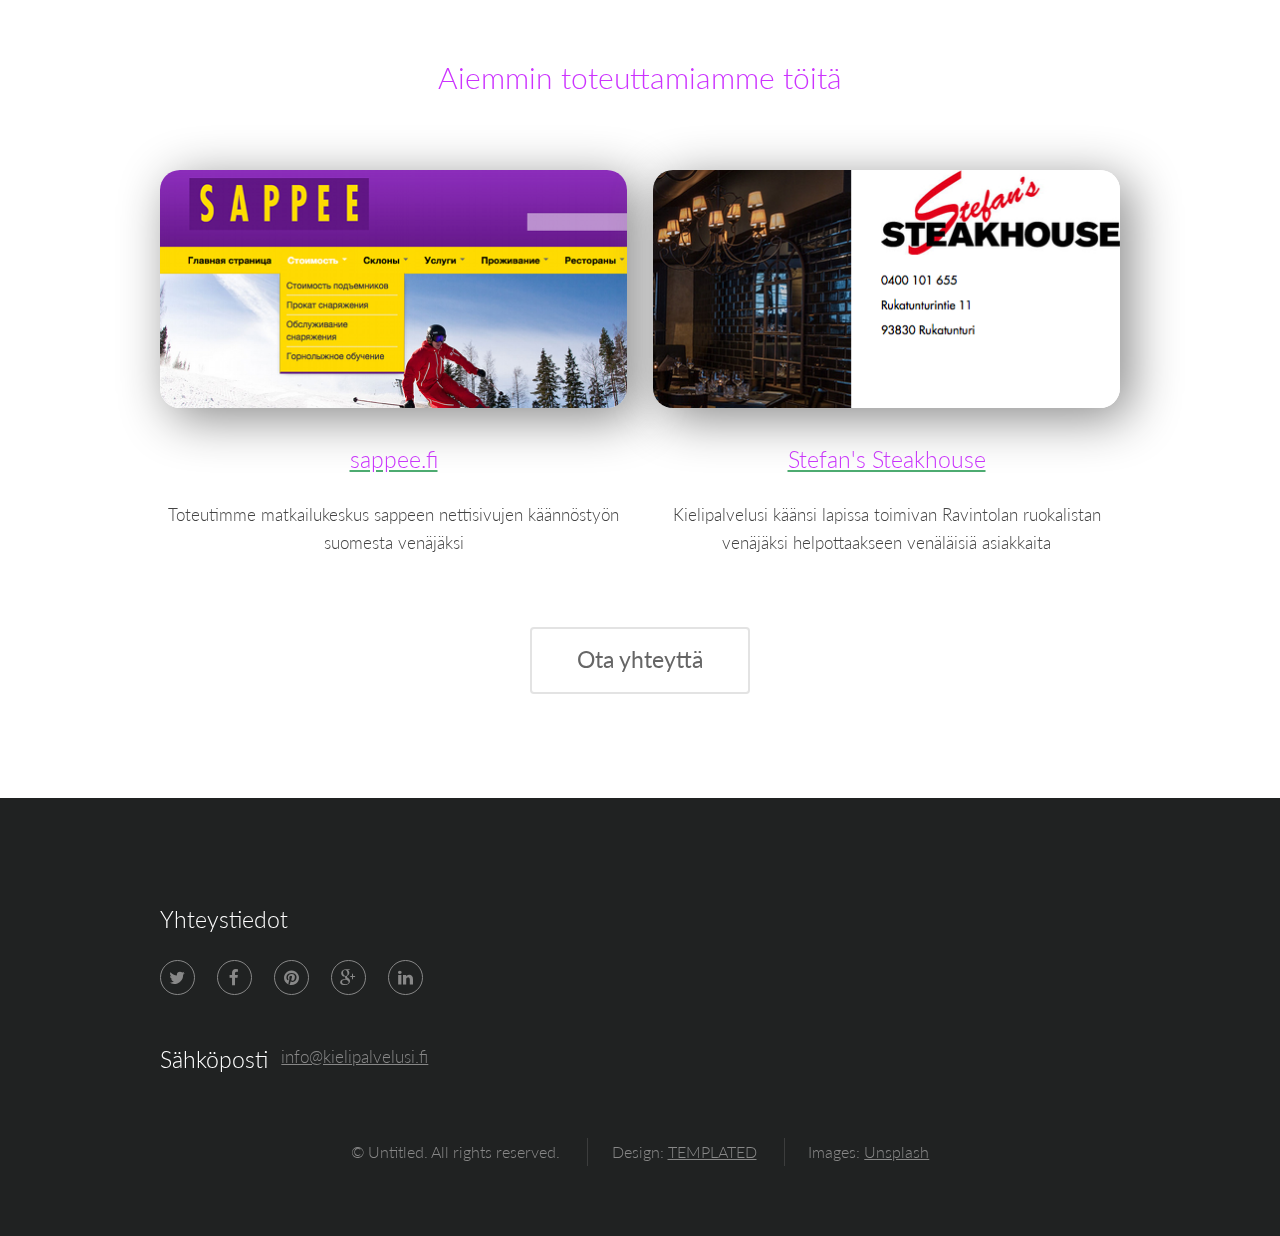
==== commit 3e9d5dd6: "ravintolalinkki ja kuva vaihdettu oikeaksi kuviin pienta hienosaatoa" ====
--- a/index.html
+++ b/index.html
@@ -42,7 +42,7 @@
 				<img src="floral.png" /><h2>Kielipalvelusi</h2>
 				<p>Meilt&auml; saat laadukkaat k&auml;&auml;nn&ouml;sty&ouml;t nopeasti ja luotettavasti.<br />
 				Jos tarvitset k&auml;&auml;nn&ouml;sapua suomen ja ven&auml;j&auml;n kielten v&auml;lill&auml;, k&auml;&auml;nny puoleemme.
-				<span class="lisatietoa">Tähän tulee lisätietoa...</span></p>
+				<span class="lisatietoa">...</span></p>
 				<ul class="actions">
 					<li>
 						<a href="#one" class="button big">Lue lis&auml;&auml;</a>
@@ -82,13 +82,17 @@
 					</header>
 					<div class="row">
 						<section class="feature 6u 12u$(small)">
+						<a href="http://www.sappee.fi/ru">
 							<img class="image fit" src="images/sappee.png" alt="" />
 							<h3 class="title">sappee.fi</h3>
+							</a>
 							<p>Toteutimme matkailukeskus sappeen nettisivujen k&auml;&auml;nn&ouml;sty&ouml;n suomesta ven&auml;j&auml;ksi</p>
 						</section>
 						<section class="feature 6u$ 12u$(small)">
-							<img class="image fit" src="images/menu.png" alt="" />
-							<h3 class="title">ruokalista</h3>
+						<a href="http://www.ruka.fi/stefanssteakhouse">
+							<img class="image fit" src="images/stefans.png" alt="" />
+							<h3 class="title">Stefan's Steakhouse</h3>
+							</a>
 							<p>Kielipalvelusi k&auml;&auml;nsi lapissa toimivan Ravintolan ruokalistan ven&auml;j&auml;ksi helpottaakseen ven&auml;l&auml;isi&auml; asiakkaita</p>
 						</section>
 
--- a/css/style.css
+++ b/css/style.css
@@ -485,6 +485,8 @@
 			display: block;
 			margin: 0 0 2em 0;
 			width: 100%;
+			box-shadow: 10px 10px 50px #888888;
+			border-radius: 20px;
 		}
 
 			.image.fit img {
@@ -1001,6 +1003,7 @@
 		
 		#banner .lisatietoa {
 			visibility: hidden;
+			size: 0px;
 		}
 
 /* Wrapper */
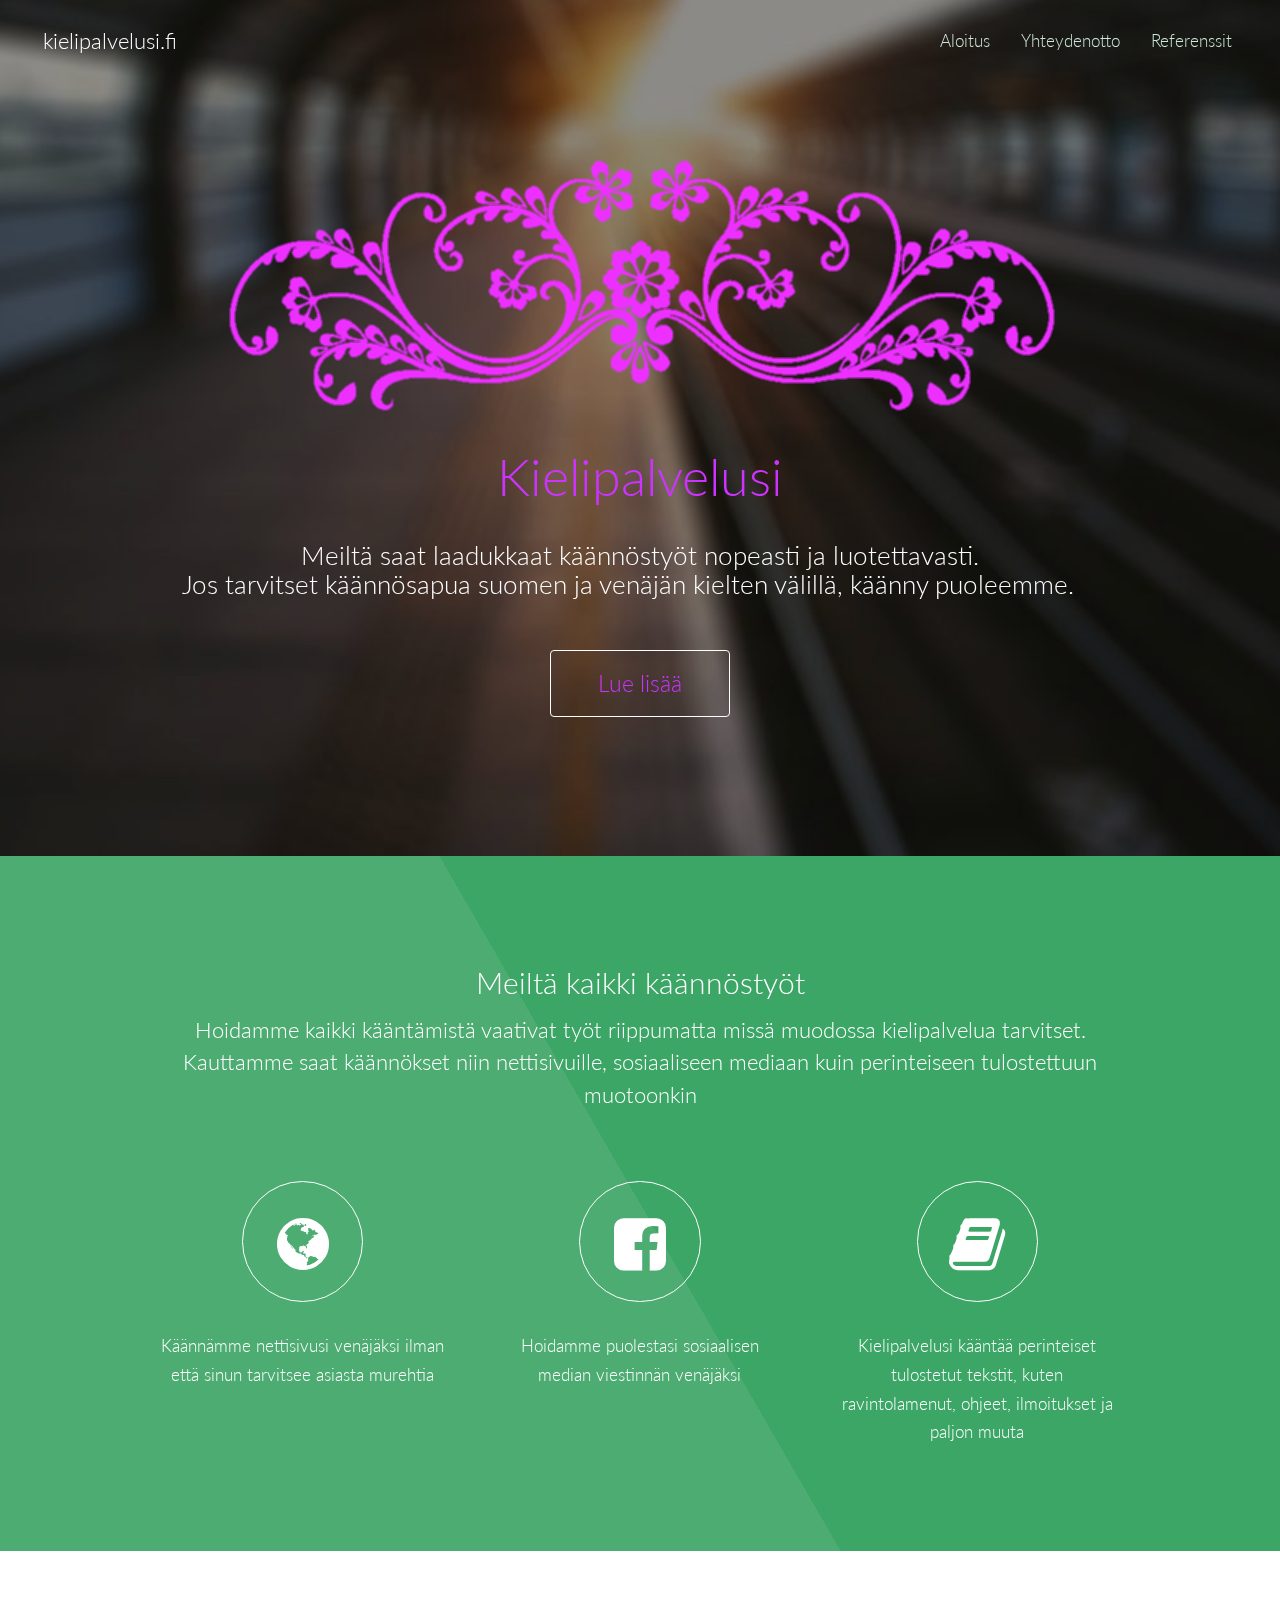
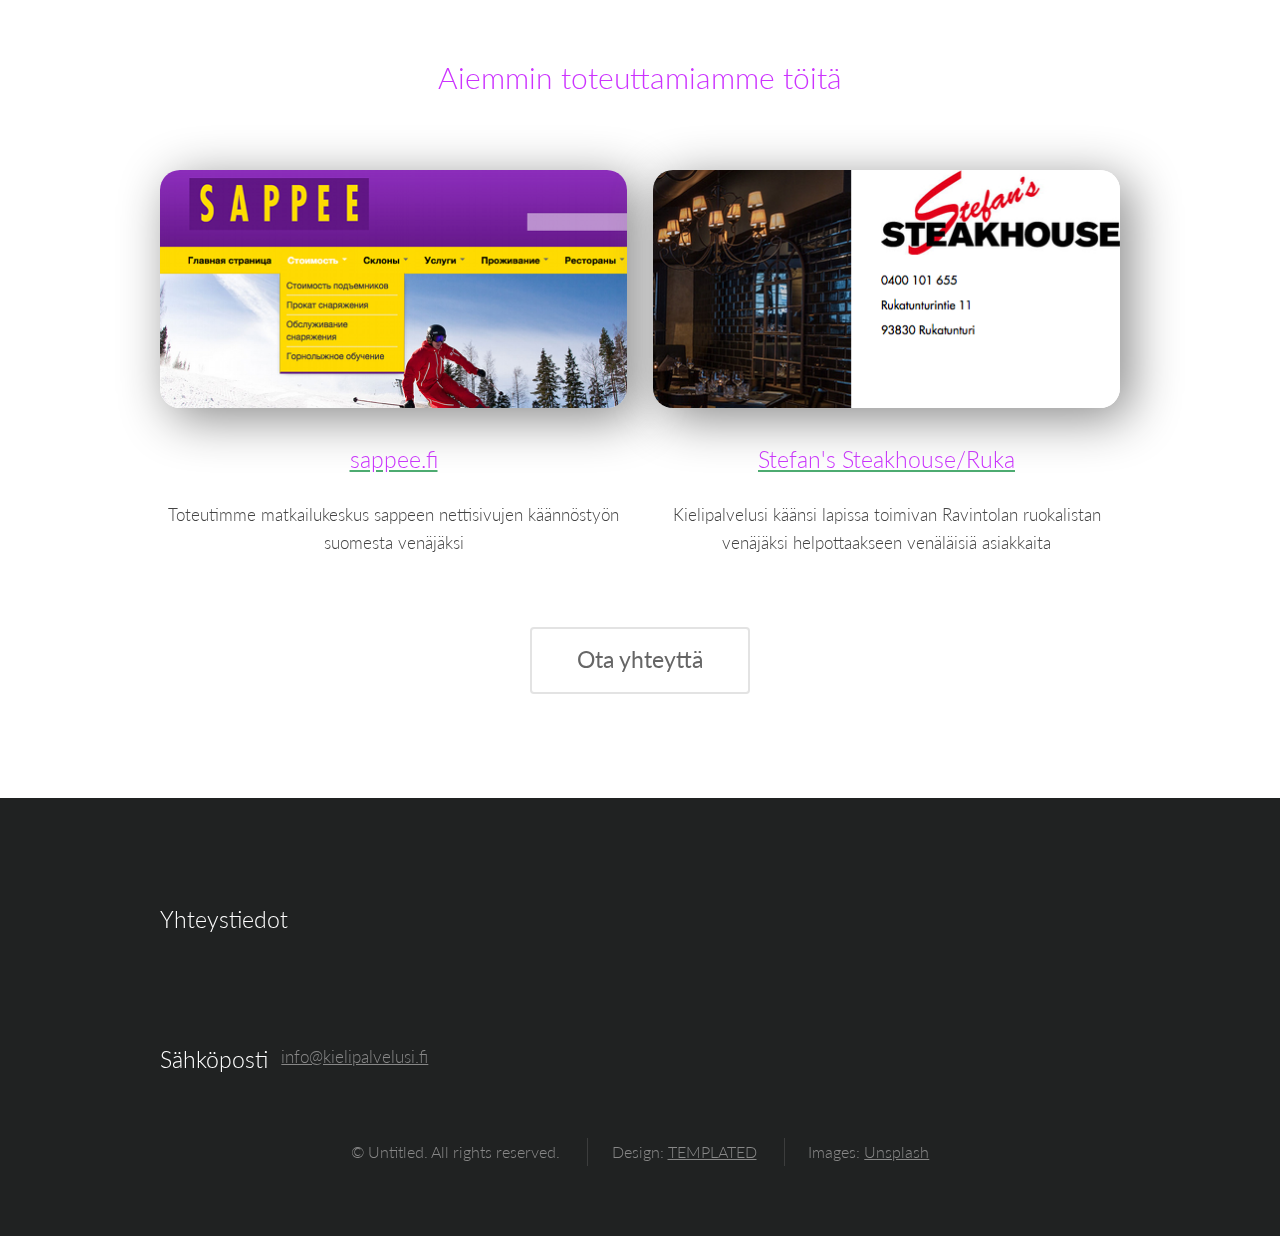
==== commit dfc46d8f: "piilotetaan ikonit vielä" ====
--- a/index.html
+++ b/index.html
@@ -91,7 +91,7 @@
 						<section class="feature 6u$ 12u$(small)">
 						<a href="http://www.ruka.fi/stefanssteakhouse">
 							<img class="image fit" src="images/stefans.png" alt="" />
-							<h3 class="title">Stefan's Steakhouse</h3>
+							<h3 class="title">Stefan's Steakhouse/Ruka</h3>
 							</a>
 							<p>Kielipalvelusi k&auml;&auml;nsi lapissa toimivan Ravintolan ruokalistan ven&auml;j&auml;ksi helpottaakseen ven&auml;l&auml;isi&auml; asiakkaita</p>
 						</section>
--- a/css/style.css
+++ b/css/style.css
@@ -534,6 +534,7 @@
 			cursor: default;
 			list-style: none;
 			padding-left: 0;
+			visibility: hidden;
 		}
 
 			ul.icons li {
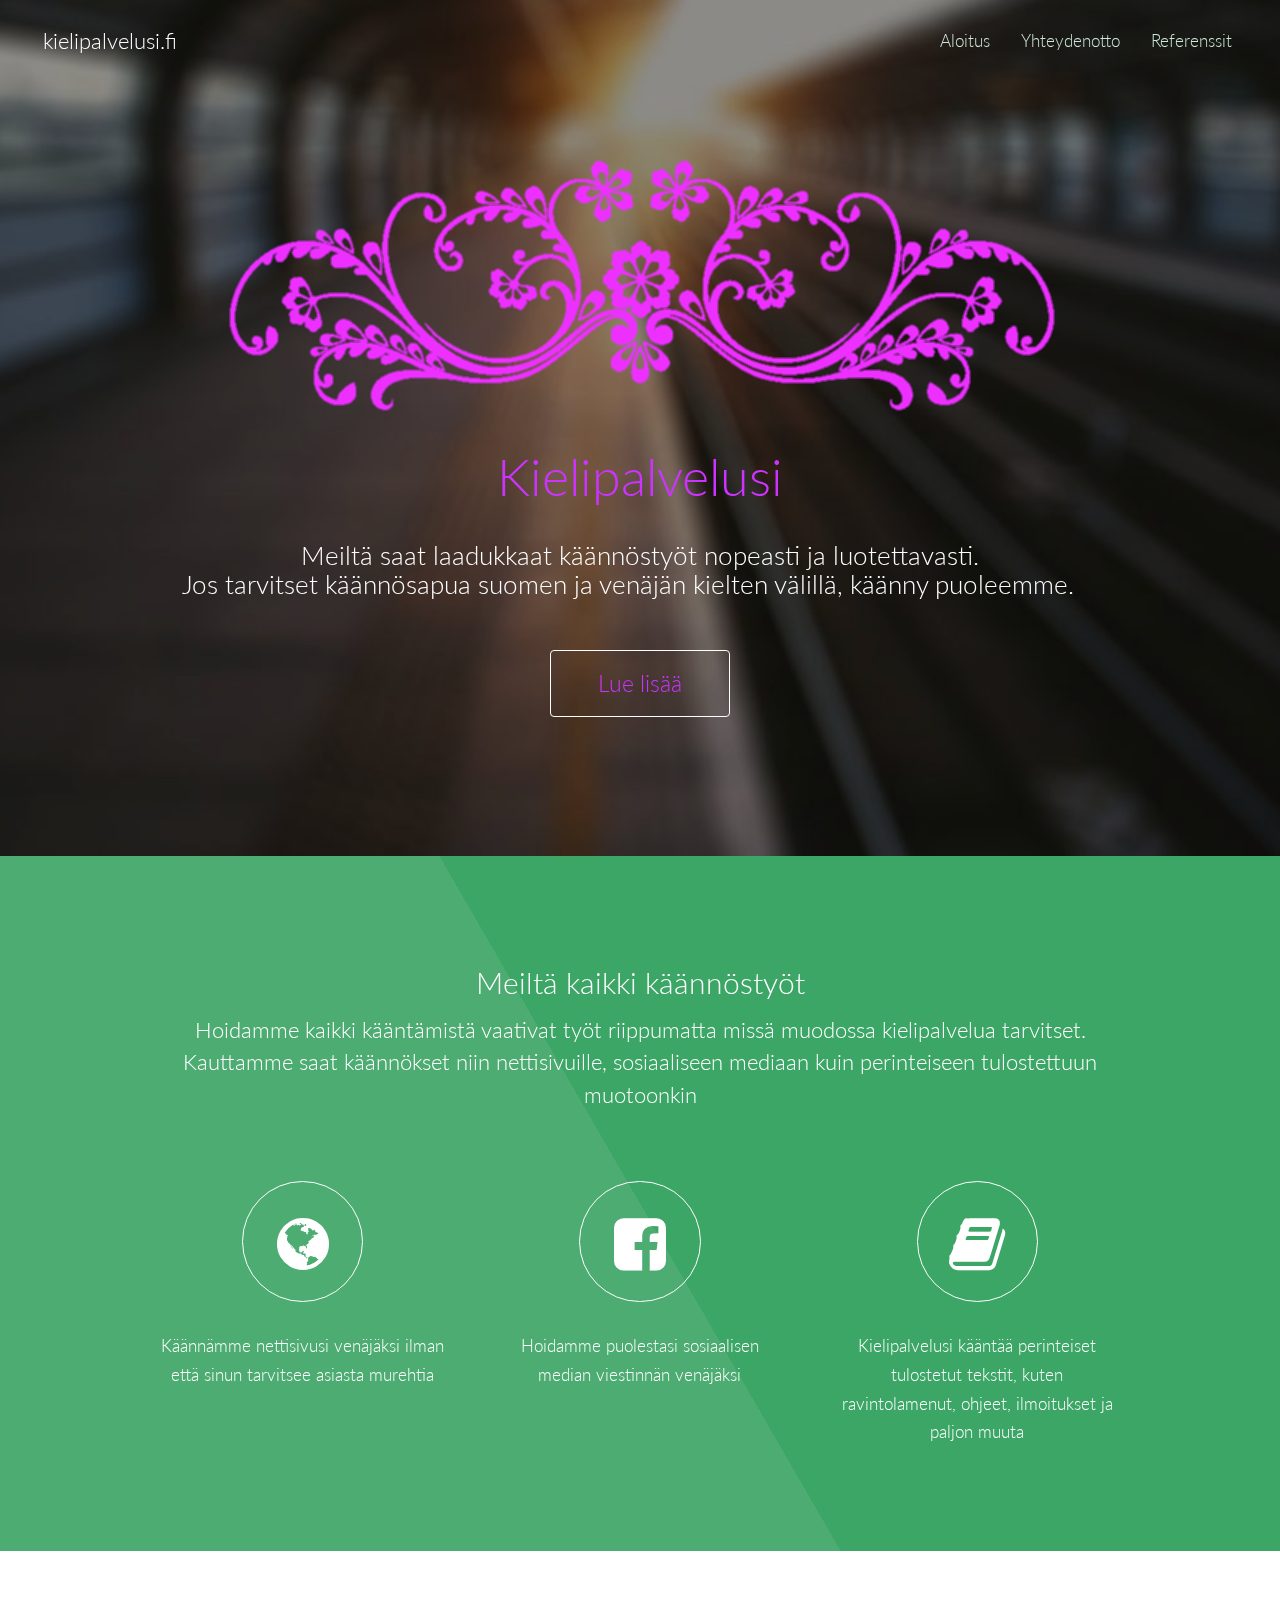
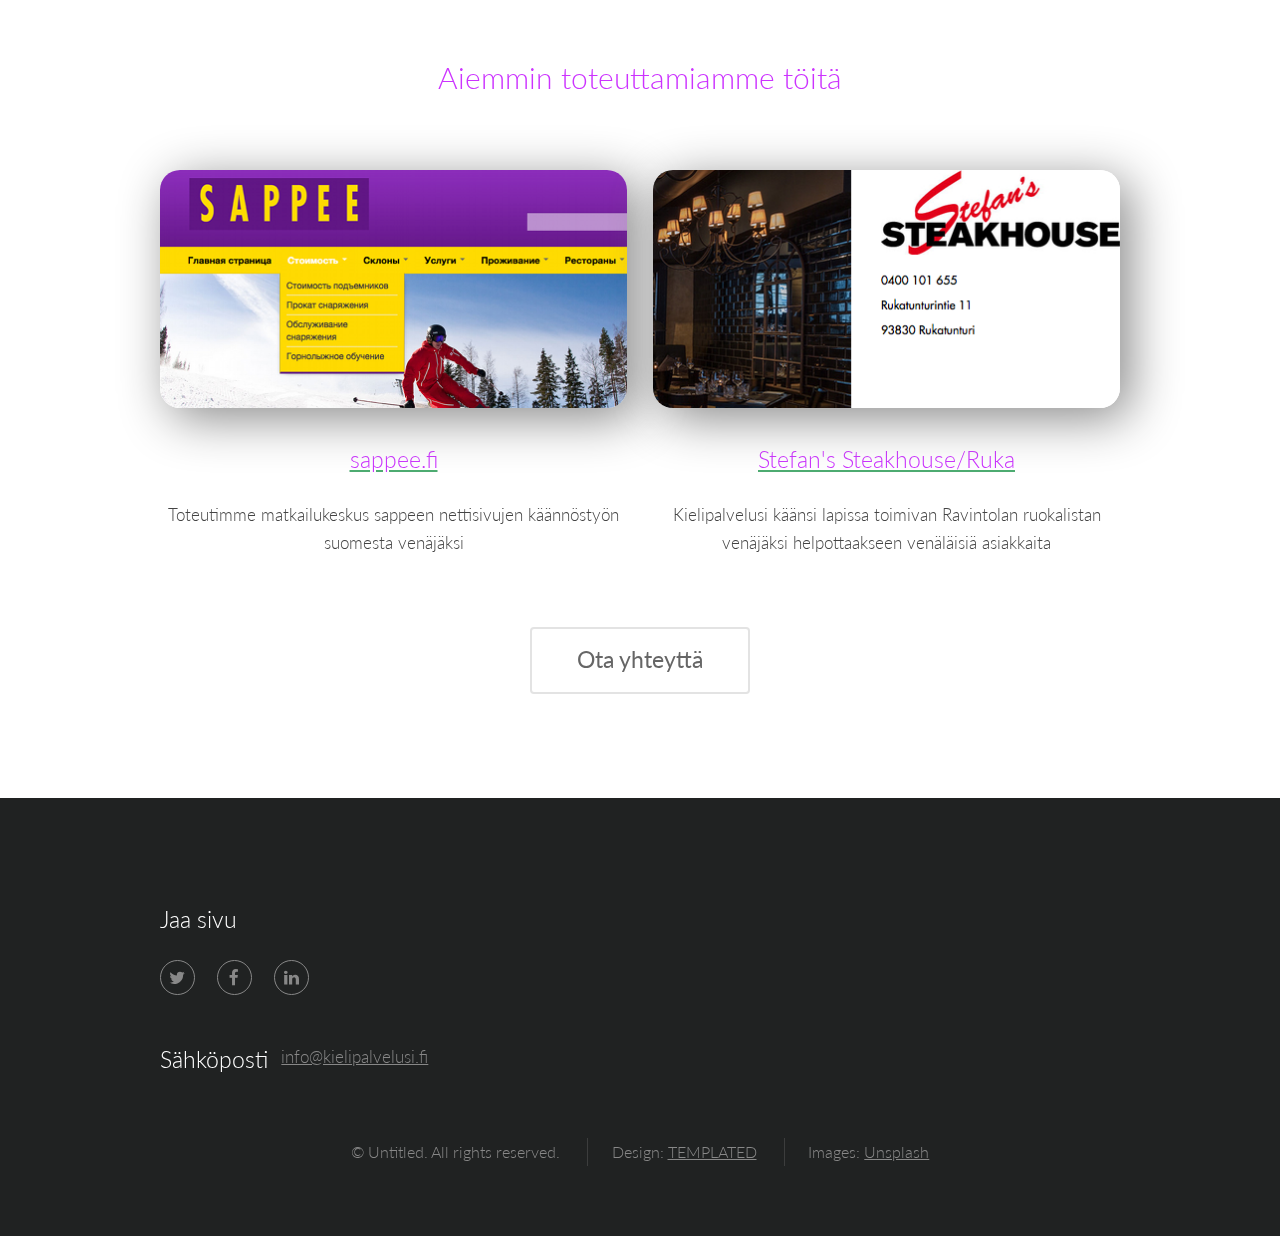
==== commit b09d8bee: "facebook, twitter ja linkedin jako" ====
--- a/index.html
+++ b/index.html
@@ -112,16 +112,19 @@
 				<div class="container">
 					<div class="row">
 						<section class="4u$ 12u$(medium) 12u$(small)">
-							<h3>Yhteystiedot</h3>
+							<h3>Jaa sivu</h3>
 							<ul class="icons">
-								<li><a href="#" class="icon rounded fa-twitter"><span class="label">Twitter</span></a></li>
-								<li><a href="#" class="icon rounded fa-facebook"><span class="label">Facebook</span></a></li>
-								<li><a href="#" class="icon rounded fa-pinterest"><span class="label">Pinterest</span></a></li>
+								<li><a href="http://twitter.com/share?text=Kielipalvelusi&url=http://kielipalvelusi.fi" target="_blank" class="icon rounded fa-twitter"><span class="label">Twitter</span></a></li>
+								<li><a href="https://www.facebook.com/sharer/sharer.php?u=http://kielipalvelusi.fi" target="_blank" class="icon rounded fa-facebook"><span class="label">Facebook</span></a></li>
+<!--								<li><a href="#" class="icon rounded fa-pinterest"><span class="label">Pinterest</span></a></li>
 								<li><a href="#" class="icon rounded fa-google-plus"><span class="label">Google+</span></a></li>
-								<li><a href="#" class="icon rounded fa-linkedin"><span class="label">LinkedIn</span></a></li>
+-->
+								<li><a href="https://www.linkedin.com/shareArticle?mini=true&url=kielipalvelusi.fi&title=Kielipalvelusi&summary=Kaikki%20k%C3%A4%C3%A4nn%C3%B6starpeesi%20ven%C3%A4j%C3%A4nkielelle" target="_blank" class="icon rounded fa-linkedin"><span class="label">LinkedIn</span></a></li>
 							</ul>
+							
 							<ul class="tabular">
-								<li>
+							
+							<li>
 									<h3>S&auml;hk&ouml;posti</h3>
 									<a href="#">info@kielipalvelusi.fi</a>
 								</li>
--- a/css/style.css
+++ b/css/style.css
@@ -534,7 +534,6 @@
 			cursor: default;
 			list-style: none;
 			padding-left: 0;
-			visibility: hidden;
 		}
 
 			ul.icons li {
